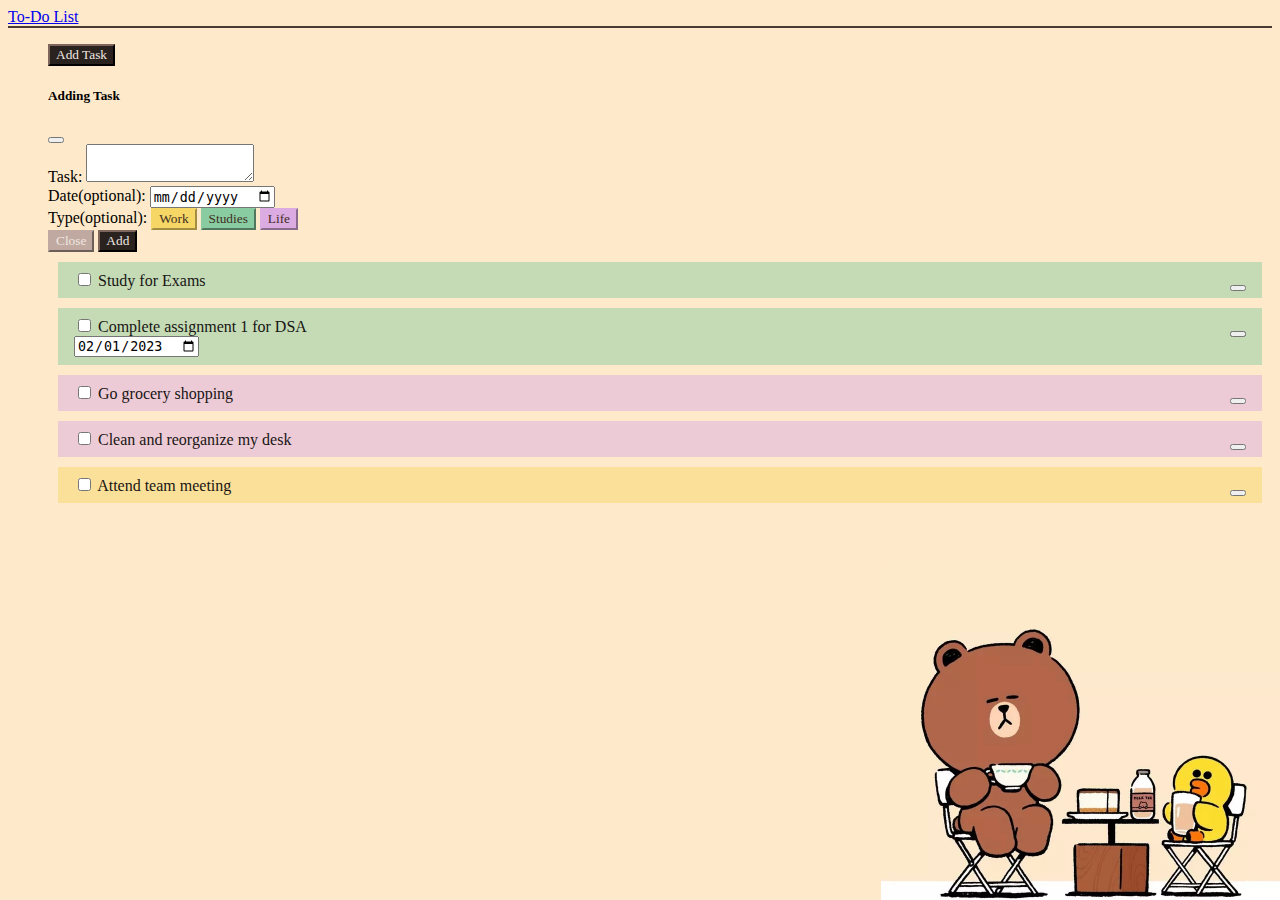
==== index.html @ 39c2a108 "celebration() within addTask() didn't work" ====
<!DOCTYPE html>
<html lang = "en">
    <head>
        <meta charset="utf-8">
        <meta name="viewport" content="width=device-width, initial-scale=1">

        <link href="https://cdn.jsdelivr.net/npm/bootstrap@5.1.3/dist/css/bootstrap.min.css" rel="stylesheet" integrity="sha384-1BmE4kWBq78iYhFldvKuhfTAU6auU8tT94WrHftjDbrCEXSU1oBoqyl2QvZ6jIW3" crossorigin="anonymous">
        <style>
            /*Got this from stack-overflow. Link: https://stackoverflow.com/questions/30975459/add-strikethrough-to-checked-checkbox*/
            .strikethrough:checked+span{
                text-decoration-color: rgb(255, 176, 17);
                text-decoration: line-through;
            }

            /*Got the style for close button from W3schools tutorial I got the temp for function addTask() from*/
            .close{
                position:absolute;
                right:0;
                top:0;
                padding: 12px 16px 12px 16px
            }

            /*overrode border-bottom to change the color of the line on header*/
            .border-bottom {
                border-bottom: 2px solid #493a33 !important;
            }

            /*override list-group-item to try to add space between list items, round the edges, 
            change opacity, and change text font&color */
            .list-group-item {
                position: relative;
                display: block;
                padding: 0.5rem 1rem;
                color: #181514;
                font-family:Georgia;
                text-decoration: none;
                background-color: rgba(65, 44, 34, 0.25);
                border-radius: 8px solid rgba(18, 17, 16, 0.125);
                margin: 10px;
            }

            /*override to change checkbox checked color */
            .form-check-input:checked {
                background-color: rgb(217, 196, 41);
                border-color: rgb(217, 196, 41);
            }

            /*override to change shadow color when checkbox is clicked*/
            .form-check-input:focus {
                border-color: #c29967;
                outline: 0;
                box-shadow: 0 0 0 0.25rem rgba(253, 201, 13, 0.25);
            }

            /*creating class to position picture on bottom-right and bottom-left of page*/
            .img-bottom-right{
                position: fixed;
                right: 0%;
                bottom: 0%;
            }

            .img-center{
                position: fixed;
                left: 50%;
                top: 50%;
                transform: translate(-50%, -50%);
            }

            /*override to change the add-task button colors */
            .btn-primary:focus, .btn-primary:active {
                font-family:Georgia;
                color: rgb(240, 231, 225);
                background-color: rgb(42, 34, 31);
                border-color: rgb(42, 34, 31);
                box-shadow: 0 0 0 0.25rem rgba(217, 141, 41, 0.5);
            }
            .btn-primary, .btn-primary:hover{
                font-family:Georgia;
                color: rgb(240, 231, 225);
                background-color: rgb(42, 34, 31);
                border-color: rgb(42, 34, 31);
            }

            .btn-secondary:focus, .btn-secondary:active{
                font-family:Georgia;
                color: rgb(240, 231, 225);
                background-color: rgb(192, 169, 160);
                border-color: rgb(192, 169, 160);
                box-shadow: 0 0 0 0.25rem rgba(241, 195, 135, 0.5);
            }
            .btn-secondary, .btn-secondary:hover{
                font-family:Georgia;
                color: rgb(240, 231, 225);
                background-color: rgb(192, 169, 160);
                border-color: rgb(192, 169, 160);
            }

            .btn-code-work:focus, .btn-code-work:active {
                font-family:Georgia;
                color: rgb(62, 46, 35);
                background-color: rgb(246, 214, 101);
                border-color: rgb(246, 214, 101);
                box-shadow: 0 0 0 0.25rem rgba(246, 214, 101, 0.5);
            }
            .btn-code-work, .btn-code-work:hover{
                font-family:Georgia;
                color: rgb(62, 46, 35);
                background-color: rgb(246, 214, 101);
                border-color: rgb(246, 214, 101);
            }
            .btn-code-studies:focus, .btn-code-studies:active {
                font-family:Georgia;
                color: rgb(62, 46, 35);
                background-color: rgb(138, 204, 161);
                border-color: rgb(138, 204, 161);
                box-shadow: 0 0 0 0.25rem rgba(138, 204, 161, 0.5);
            }
            .btn-code-studies, .btn-code-studies:hover{
                font-family:Georgia;
                color: rgb(62, 46, 35);
                background-color: rgb(138, 204, 161);
                border-color: rgb(138, 204, 161);
            }
            .btn-code-life:focus, .btn-code-life:active {
                font-family:Georgia;
                color: rgb(62, 46, 35);
                background-color: rgb(220, 171, 226);
                border-color: rgb(220, 171, 226);
                box-shadow: 0 0 0 0.25rem rgba(220, 171, 226, 0.5);
            }
            .btn-code-life, .btn-code-life:hover{
                font-family:Georgia;
                color: rgb(62, 46, 35);
                background-color: rgb(220, 171, 226);
                border-color: rgb(220, 171, 226);
            }
        </style>
        <title>To-Do List</title>
    </head>
    
    <body style="background-color:#FEEACA;">
        
        <div class="container">
            <img class="img-fluid img-bottom-right" src="img/4776078.jpeg" alt="img here" width="399" height="339">
            <!--Puttng in a header from bootstrap-5.1.3-examples headers-->
            <header class="d-flex flex-wrap justify-content-center py-3 mb-4 border-bottom">
                <a href="/" class="d-flex align-items-center mb-3 mb-md-0 me-md-auto text-dark text-decoration-none">
                  <span class="fs-1" style="font-family:impact;">To-Do List</span>
                </a>
            </header>
            

            <ul class="list-group" id="list-group">
                <!--Modal example from bootstrap documentation components-modal-vertically centered -->
                <!-- Button trigger modal -->
                <button type="button" class="btn btn-primary" data-bs-toggle="modal" data-bs-target="#exampleModal">
                    Add Task
                </button>
  
                <!-- Modal -->
                <div class="modal fade" id="exampleModal" tabindex="-1" aria-labelledby="exampleModalLabel" aria-hidden="true">
                    <div class="modal-dialog">
                    <div class="modal-content">
                        <div class="modal-header">
                        <h5 class="modal-title" id="exampleModalLabel" style="font-family:Georgia;">Adding Task</h5>
                        <button type="button" class="btn-close" id="x-button" data-bs-dismiss="modal" aria-label="Close"></button>
                        </div>
                        <div class="modal-body">
                            <form>
                                <div class="form-group">
                                    <label for="message-text" class="col-form-label" style="font-family:Georgia;">Task:</label>
                                    <textarea class="form-control" id="message-text" style="font-family:Georgia;"></textarea>
                                </div>
                                <!--using above code as a template-->
                                <div class="form-group">
                                    <label for="message-text" class="col-form-label" style="font-family:Georgia;">Date(optional):</label>
                                    <input type="date" id="date" value="">
                                </div>
                                <div class="form-group">
                                    <label for="message-text" class="col-form-label" style="font-family:Georgia;">Type(optional):</label>
                                    <button type="button" class="btn btn-code-work" id="work" onclick="taskType(this)" value="work"> Work</button>
                                    <button type="button" class="btn btn-code-studies" id="studies" onclick="taskType(this)" value="studies"> Studies</button>
                                    <button type="button" class="btn btn-code-life" id="life" onclick="taskType(this)" value="life"> Life</button>
                                </div>
                            </form>
                        </div>
                        <div class="modal-footer">
                            <button type="button" class="btn btn-secondary" data-bs-dismiss="modal">Close</button>
                            <button type="button" class="btn btn-primary" onclick="addTask()">Add</button>
                        </div>
                    </div>
                    </div>
                </div>

                <!--Got the code for a checkbox list from bootstrap-5.1.3-examples list-groups-->
                <label class="list-group-item d-flex gap-2" style="background-color: rgb(138, 204, 161, 0.5)">
                    <input class="form-check-input flex-shrink-0 strikethrough" id="check" type="checkbox" oninput= "celebration(this)" value="">
                    <span>
                      Study for Exams
                    </span>
                    <span class="close" id="close">
                        <button type="button" class="btn-close" onclick="this.parentElement.parentElement.remove()"></button>
                    </span>
                </label>

                <label class="list-group-item d-flex gap-2" style="background-color: rgb(138, 204, 161, 0.5)">
                    <input class="form-check-input flex-shrink-0 strikethrough" id="check" type="checkbox" oninput= "celebration(this)" value="">
                    <span>
                        Complete assignment 1 for DSA
                        <br>
                        <small>
                            <input type="date" value="2023-02-01">
                        </small>
                    </span>
                    <span class="close" id="close">
                        <button type="button" class="btn-close" onclick="this.parentElement.parentElement.remove()"></button>
                    </span>
                    <span class="close" id="close">
                        <button type="button" class="btn-close" onclick="this.parentElement.parentElement.remove()"></button>
                    </span>
                </label>

                <label class="list-group-item d-flex gap-2" style="background-color: rgb(220, 171, 226, 0.5)">
                    <input class="form-check-input flex-shrink-0 strikethrough" id="check" type="checkbox" oninput= "celebration(this)" value="">
                    <span>
                      Go grocery shopping
                    </span>
                    <span class="close" id="close">
                        <button type="button" class="btn-close" onclick="this.parentElement.parentElement.remove()"></button>
                    </span>
                </label>

                <label class="list-group-item d-flex gap-2" style="background-color: rgb(220, 171, 226, 0.5)">
                    <input class="form-check-input flex-shrink-0 strikethrough" id="check" type="checkbox" oninput= "celebration(this)" value="">
                    <span>
                        Clean and reorganize my desk
                    </span>
                    <span class="close" id="close">
                        <button type="button" class="btn-close" onclick="this.parentElement.parentElement.remove()"></button>
                    </span>
                </label>

                <label class="list-group-item d-flex gap-2" style="background-color: rgb(246, 214, 101, 0.5)">
                    <input class="form-check-input flex-shrink-0 strikethrough" id="check" type="checkbox" oninput= "celebration(this)" value="">
                    <span>
                        Attend team meeting
                    </span>
                    <span class="close" id="close">
                        <button type="button" class="btn-close" onclick="this.parentElement.parentElement.remove()"></button>
                    </span>
                </label>

            </ul>
            
            <img class="img-fluid img-center" src="img/IMG_9946.GIF" id="img" alt="img here" width="786" height="675" style="display:none">
        </div>
        
        <script src="https://cdn.jsdelivr.net/npm/bootstrap@5.1.3/dist/js/bootstrap.bundle.min.js" integrity="sha384-ka7Sk0Gln4gmtz2MlQnikT1wXgYsOg+OMhuP+IlRH9sENBO0LRn5q+8nbTov4+1p" crossorigin="anonymous"></script>
        <script>

            var color = "";

            function taskType(elt){
                if(elt.getAttribute("id") == "work"){
                    color = "background-color: rgb(246, 214, 101, 0.5)";
                }
                if(elt.getAttribute("id") == "studies"){
                    color = "background-color: rgb(138, 204, 161, 0.5)";
                }
                if(elt.getAttribute("id") == "life"){
                    color = "background-color: rgb(220, 171, 226, 0.5)";
                }
            }

            function celebration(elt){
                var img = document.getElementById('img');
                if(elt.checked){
                    img.style = '';
                    setTimeout(function(){img.style = 'display:none'}, 700);
                }
            }

            /*Got the template for this function from W3schools tutorial. Link:https://www.w3schools.com/howto/howto_js_todolist.asp*/
            function addTask(){
                var label = document.createElement("label");
                label.className = "list-group-item d-flex gap-2";
                label.style = color;
                var input = document.createElement("input");
                input.className = "form-check-input flex-shrink-0 strikethrough";
                input.id = "check";
                input.type = "checkbox";
                input.oninput = function(){var img = document.getElementById("img");
                                        if(this.checked){
                                            img.style = "";
                                            setTimeout(function(){img.style = "display:none"}, 700);
                                        }
                                };
                input.value = "";
                var inputValue = document.getElementById("message-text").value;
                var t = document.createTextNode(inputValue);
                var span = document.createElement("span");
                span.appendChild(t);
                var newLine = document.createElement("br");
                span.appendChild(newLine);
                var selectedDate = document.getElementById("date").value;
                if(selectedDate!=""){
                    var dateSpace = document.createElement("small");
                    var due = document.createElement("input");
                    due.type="date";
                    due.value=selectedDate;
                    dateSpace.appendChild(due);
                    span.appendChild(dateSpace);
                }
                label.appendChild(input);
                
                label.appendChild(span);
                if(inputValue == '')
                    alert("You must write something!");
                else
                    document.getElementById("list-group").appendChild(label);
                document.getElementById("message-text").value = "";
                document.getElementById("date").value = "";
                var s = document.createElement("span");
                s.className = "close";
                s.id = "close";
                var btn = document.createElement("button");
                btn.className = "btn-close";
                btn.type = "button";
                btn.onclick = function(){this.parentElement.parentElement.remove();};
                s.appendChild(btn);
                label.appendChild(s);
                var xButton = document.getElementById("x-button");
                xButton.click();
                color = "";
            }
        </script>
    </body>
</html>
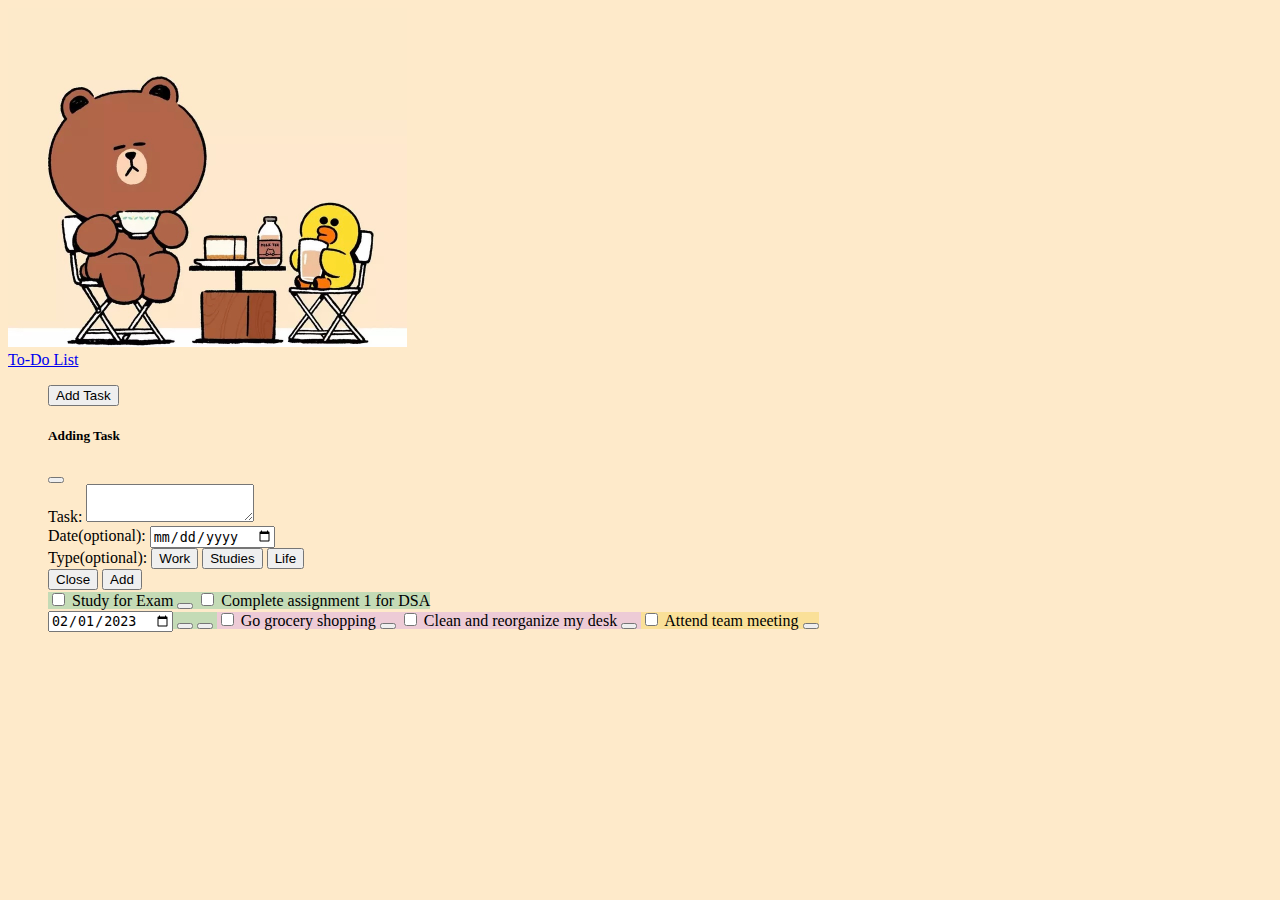
==== commit 17695b7e: "putting css & js into files and connecting to html" ====
--- a/index.html
+++ b/index.html
@@ -5,6 +5,8 @@
         <meta name="viewport" content="width=device-width, initial-scale=1">
 
         <link href="https://cdn.jsdelivr.net/npm/bootstrap@5.1.3/dist/css/bootstrap.min.css" rel="stylesheet" integrity="sha384-1BmE4kWBq78iYhFldvKuhfTAU6auU8tT94WrHftjDbrCEXSU1oBoqyl2QvZ6jIW3" crossorigin="anonymous">
+        <link href="app.css">
+        <!--
         <style>
             /*Got this from stack-overflow. Link: https://stackoverflow.com/questions/30975459/add-strikethrough-to-checked-checkbox*/
             .strikethrough:checked+span{
@@ -135,6 +137,7 @@
                 border-color: rgb(220, 171, 226);
             }
         </style>
+        -->
         <title>To-Do List</title>
     </head>
     
@@ -196,7 +199,7 @@
                 <label class="list-group-item d-flex gap-2" style="background-color: rgb(138, 204, 161, 0.5)">
                     <input class="form-check-input flex-shrink-0 strikethrough" id="check" type="checkbox" oninput= "celebration(this)" value="">
                     <span>
-                      Study for Exams
+                      Study for Exam
                     </span>
                     <span class="close" id="close">
                         <button type="button" class="btn-close" onclick="this.parentElement.parentElement.remove()"></button>
@@ -256,6 +259,8 @@
         </div>
         
         <script src="https://cdn.jsdelivr.net/npm/bootstrap@5.1.3/dist/js/bootstrap.bundle.min.js" integrity="sha384-ka7Sk0Gln4gmtz2MlQnikT1wXgYsOg+OMhuP+IlRH9sENBO0LRn5q+8nbTov4+1p" crossorigin="anonymous"></script>
+        <script src="app.js"></script>
+        <!--
         <script>
 
             var color = "";
@@ -334,5 +339,6 @@
                 color = "";
             }
         </script>
+        -->
     </body>
 </html>--- a/app.css
+++ b/app.css
@@ -0,0 +1,128 @@
+/*Got this from stack-overflow. Link: https://stackoverflow.com/questions/30975459/add-strikethrough-to-checked-checkbox*/
+.strikethrough:checked+span{
+    text-decoration-color: rgb(255, 176, 17);
+    text-decoration: line-through;
+}
+
+/*Got the style for close button from W3schools tutorial I got the temp for function addTask() from*/
+.close{
+    position:absolute;
+    right:0;
+    top:0;
+    padding: 12px 16px 12px 16px
+}
+
+/*overrode border-bottom to change the color of the line on header*/
+.border-bottom {
+    border-bottom: 2px solid #493a33 !important;
+}
+
+/*override list-group-item to try to add space between list items, round the edges, 
+change opacity, and change text font&color */
+.list-group-item {
+    position: relative;
+    display: block;
+    padding: 0.5rem 1rem;
+    color: #181514;
+    font-family:Georgia;
+    text-decoration: none;
+    background-color: rgba(65, 44, 34, 0.25);
+    border-radius: 8px solid rgba(18, 17, 16, 0.125);
+    margin: 10px;
+}
+
+/*override to change checkbox checked color */
+.form-check-input:checked {
+    background-color: rgb(217, 196, 41);
+    border-color: rgb(217, 196, 41);
+}
+
+/*override to change shadow color when checkbox is clicked*/
+.form-check-input:focus {
+    border-color: #c29967;
+    outline: 0;
+    box-shadow: 0 0 0 0.25rem rgba(253, 201, 13, 0.25);
+}
+
+/*creating class to position picture on bottom-right and bottom-left of page*/
+.img-bottom-right{
+    position: fixed;
+    right: 0%;
+    bottom: 0%;
+}
+
+.img-center{
+    position: fixed;
+    left: 50%;
+    top: 50%;
+    transform: translate(-50%, -50%);
+}
+
+/*override to change the add-task button colors */
+.btn-primary:focus, .btn-primary:active {
+    font-family:Georgia;
+    color: rgb(240, 231, 225);
+    background-color: rgb(42, 34, 31);
+    border-color: rgb(42, 34, 31);
+    box-shadow: 0 0 0 0.25rem rgba(217, 141, 41, 0.5);
+}
+.btn-primary, .btn-primary:hover{
+    font-family:Georgia;
+    color: rgb(240, 231, 225);
+    background-color: rgb(42, 34, 31);
+    border-color: rgb(42, 34, 31);
+}
+
+.btn-secondary:focus, .btn-secondary:active{
+    font-family:Georgia;
+    color: rgb(240, 231, 225);
+    background-color: rgb(192, 169, 160);
+    border-color: rgb(192, 169, 160);
+    box-shadow: 0 0 0 0.25rem rgba(241, 195, 135, 0.5);
+}
+.btn-secondary, .btn-secondary:hover{
+    font-family:Georgia;
+    color: rgb(240, 231, 225);
+    background-color: rgb(192, 169, 160);
+    border-color: rgb(192, 169, 160);
+}
+
+.btn-code-work:focus, .btn-code-work:active {
+    font-family:Georgia;
+    color: rgb(62, 46, 35);
+    background-color: rgb(246, 214, 101);
+    border-color: rgb(246, 214, 101);
+    box-shadow: 0 0 0 0.25rem rgba(246, 214, 101, 0.5);
+}
+.btn-code-work, .btn-code-work:hover{
+    font-family:Georgia;
+    color: rgb(62, 46, 35);
+    background-color: rgb(246, 214, 101);
+    border-color: rgb(246, 214, 101);
+}
+.btn-code-studies:focus, .btn-code-studies:active {
+    font-family:Georgia;
+    color: rgb(62, 46, 35);
+    background-color: rgb(138, 204, 161);
+    border-color: rgb(138, 204, 161);
+    box-shadow: 0 0 0 0.25rem rgba(138, 204, 161, 0.5);
+}
+.btn-code-studies, .btn-code-studies:hover{
+    font-family:Georgia;
+    color: rgb(62, 46, 35);
+    background-color: rgb(138, 204, 161);
+    border-color: rgb(138, 204, 161);
+}
+.btn-code-life:focus, .btn-code-life:active {
+    font-family:Georgia;
+    color: rgb(62, 46, 35);
+    background-color: rgb(220, 171, 226);
+    border-color: rgb(220, 171, 226);
+    box-shadow: 0 0 0 0.25rem rgba(220, 171, 226, 0.5);
+}
+.btn-code-life, .btn-code-life:hover{
+    font-family:Georgia;
+    color: rgb(62, 46, 35);
+    background-color: rgb(220, 171, 226);
+    border-color: rgb(220, 171, 226);
+}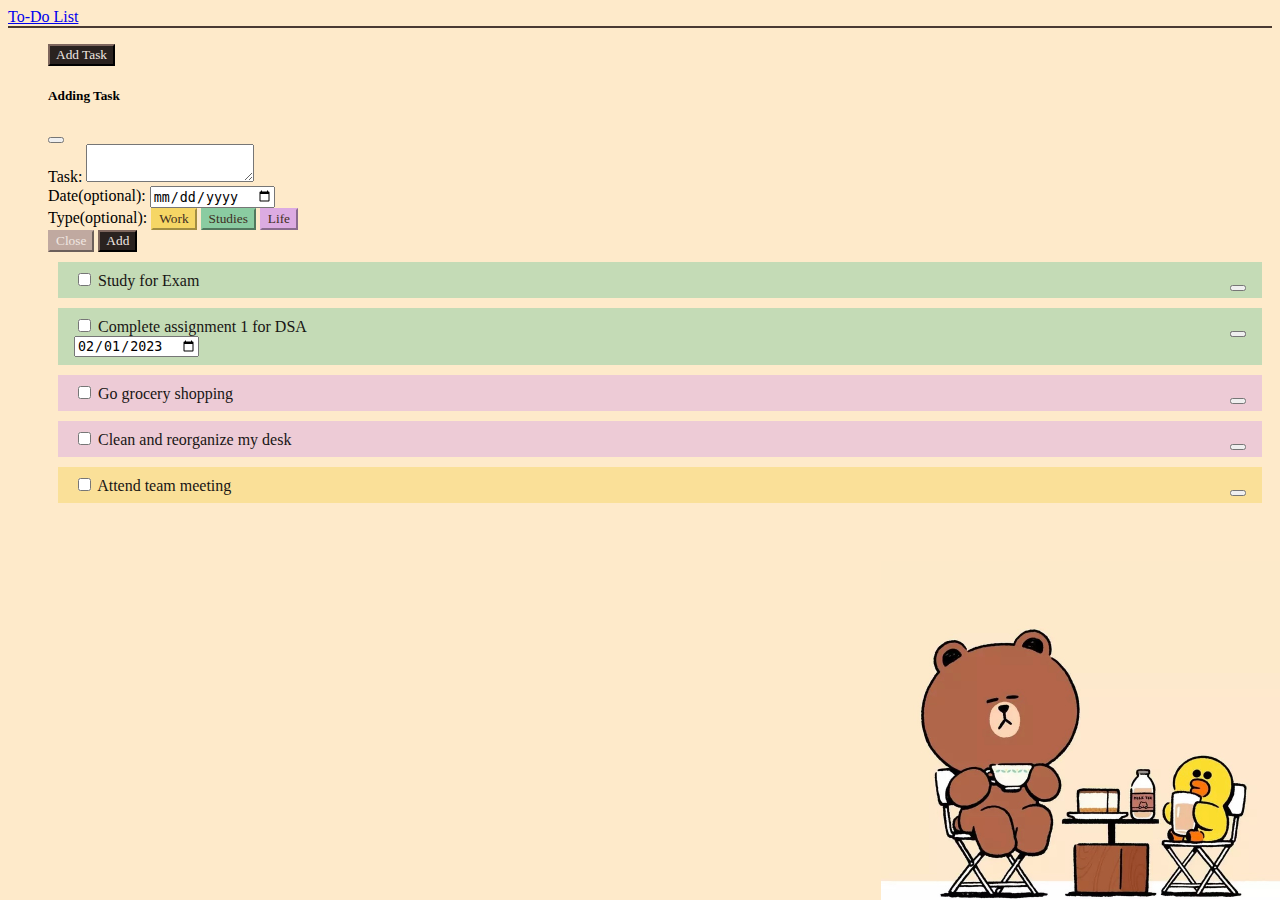
==== commit 064bf9fc: "css file connecting didn't work" ====
--- a/index.html
+++ b/index.html
@@ -5,8 +5,7 @@
         <meta name="viewport" content="width=device-width, initial-scale=1">
 
         <link href="https://cdn.jsdelivr.net/npm/bootstrap@5.1.3/dist/css/bootstrap.min.css" rel="stylesheet" integrity="sha384-1BmE4kWBq78iYhFldvKuhfTAU6auU8tT94WrHftjDbrCEXSU1oBoqyl2QvZ6jIW3" crossorigin="anonymous">
-        <link href="app.css">
-        <!--
+        
         <style>
             /*Got this from stack-overflow. Link: https://stackoverflow.com/questions/30975459/add-strikethrough-to-checked-checkbox*/
             .strikethrough:checked+span{
@@ -137,7 +136,7 @@
                 border-color: rgb(220, 171, 226);
             }
         </style>
-        -->
+        
         <title>To-Do List</title>
     </head>
     
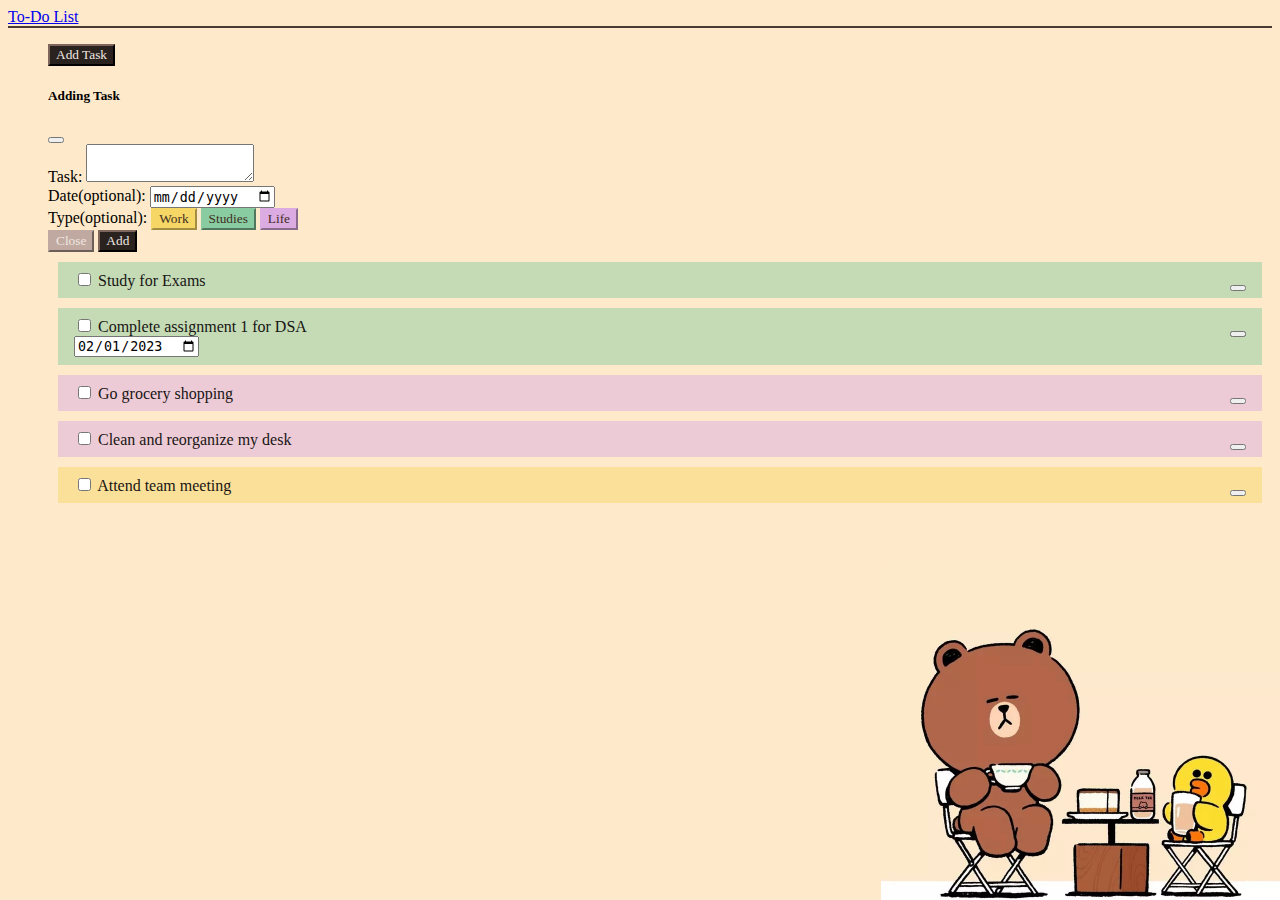
==== commit 4496669d: "trying to connect css file to html" ====
--- a/index.html
+++ b/index.html
@@ -5,7 +5,8 @@
         <meta name="viewport" content="width=device-width, initial-scale=1">
 
         <link href="https://cdn.jsdelivr.net/npm/bootstrap@5.1.3/dist/css/bootstrap.min.css" rel="stylesheet" integrity="sha384-1BmE4kWBq78iYhFldvKuhfTAU6auU8tT94WrHftjDbrCEXSU1oBoqyl2QvZ6jIW3" crossorigin="anonymous">
-        
+        <link href="app.css" rel="stylesheet" type="text/css">
+        <!--
         <style>
             /*Got this from stack-overflow. Link: https://stackoverflow.com/questions/30975459/add-strikethrough-to-checked-checkbox*/
             .strikethrough:checked+span{
@@ -136,7 +137,7 @@
                 border-color: rgb(220, 171, 226);
             }
         </style>
-        
+        -->
         <title>To-Do List</title>
     </head>
     
@@ -198,7 +199,7 @@
                 <label class="list-group-item d-flex gap-2" style="background-color: rgb(138, 204, 161, 0.5)">
                     <input class="form-check-input flex-shrink-0 strikethrough" id="check" type="checkbox" oninput= "celebration(this)" value="">
                     <span>
-                      Study for Exam
+                      Study for Exams
                     </span>
                     <span class="close" id="close">
                         <button type="button" class="btn-close" onclick="this.parentElement.parentElement.remove()"></button>
--- a/app.css
+++ b/app.css
@@ -0,0 +1,128 @@
+/*Got this from stack-overflow. Link: https://stackoverflow.com/questions/30975459/add-strikethrough-to-checked-checkbox*/
+.strikethrough:checked+span{
+    text-decoration-color: rgb(255, 176, 17);
+    text-decoration: line-through;
+}
+
+/*Got the style for close button from W3schools tutorial I got the temp for function addTask() from*/
+.close{
+    position:absolute;
+    right:0;
+    top:0;
+    padding: 12px 16px 12px 16px
+}
+
+/*overrode border-bottom to change the color of the line on header*/
+.border-bottom {
+    border-bottom: 2px solid #493a33 !important;
+}
+
+/*override list-group-item to try to add space between list items, round the edges, 
+change opacity, and change text font&color */
+.list-group-item {
+    position: relative;
+    display: block;
+    padding: 0.5rem 1rem;
+    color: #181514;
+    font-family:Georgia;
+    text-decoration: none;
+    background-color: rgba(65, 44, 34, 0.25);
+    border-radius: 8px solid rgba(18, 17, 16, 0.125);
+    margin: 10px;
+}
+
+/*override to change checkbox checked color */
+.form-check-input:checked {
+    background-color: rgb(217, 196, 41);
+    border-color: rgb(217, 196, 41);
+}
+
+/*override to change shadow color when checkbox is clicked*/
+.form-check-input:focus {
+    border-color: #c29967;
+    outline: 0;
+    box-shadow: 0 0 0 0.25rem rgba(253, 201, 13, 0.25);
+}
+
+/*creating class to position picture on bottom-right and bottom-left of page*/
+.img-bottom-right{
+    position: fixed;
+    right: 0%;
+    bottom: 0%;
+}
+
+.img-center{
+    position: fixed;
+    left: 50%;
+    top: 50%;
+    transform: translate(-50%, -50%);
+}
+
+/*override to change the add-task button colors */
+.btn-primary:focus, .btn-primary:active {
+    font-family:Georgia;
+    color: rgb(240, 231, 225);
+    background-color: rgb(42, 34, 31);
+    border-color: rgb(42, 34, 31);
+    box-shadow: 0 0 0 0.25rem rgba(217, 141, 41, 0.5);
+}
+.btn-primary, .btn-primary:hover{
+    font-family:Georgia;
+    color: rgb(240, 231, 225);
+    background-color: rgb(42, 34, 31);
+    border-color: rgb(42, 34, 31);
+}
+
+.btn-secondary:focus, .btn-secondary:active{
+    font-family:Georgia;
+    color: rgb(240, 231, 225);
+    background-color: rgb(192, 169, 160);
+    border-color: rgb(192, 169, 160);
+    box-shadow: 0 0 0 0.25rem rgba(241, 195, 135, 0.5);
+}
+.btn-secondary, .btn-secondary:hover{
+    font-family:Georgia;
+    color: rgb(240, 231, 225);
+    background-color: rgb(192, 169, 160);
+    border-color: rgb(192, 169, 160);
+}
+
+.btn-code-work:focus, .btn-code-work:active {
+    font-family:Georgia;
+    color: rgb(62, 46, 35);
+    background-color: rgb(246, 214, 101);
+    border-color: rgb(246, 214, 101);
+    box-shadow: 0 0 0 0.25rem rgba(246, 214, 101, 0.5);
+}
+.btn-code-work, .btn-code-work:hover{
+    font-family:Georgia;
+    color: rgb(62, 46, 35);
+    background-color: rgb(246, 214, 101);
+    border-color: rgb(246, 214, 101);
+}
+.btn-code-studies:focus, .btn-code-studies:active {
+    font-family:Georgia;
+    color: rgb(62, 46, 35);
+    background-color: rgb(138, 204, 161);
+    border-color: rgb(138, 204, 161);
+    box-shadow: 0 0 0 0.25rem rgba(138, 204, 161, 0.5);
+}
+.btn-code-studies, .btn-code-studies:hover{
+    font-family:Georgia;
+    color: rgb(62, 46, 35);
+    background-color: rgb(138, 204, 161);
+    border-color: rgb(138, 204, 161);
+}
+.btn-code-life:focus, .btn-code-life:active {
+    font-family:Georgia;
+    color: rgb(62, 46, 35);
+    background-color: rgb(220, 171, 226);
+    border-color: rgb(220, 171, 226);
+    box-shadow: 0 0 0 0.25rem rgba(220, 171, 226, 0.5);
+}
+.btn-code-life, .btn-code-life:hover{
+    font-family:Georgia;
+    color: rgb(62, 46, 35);
+    background-color: rgb(220, 171, 226);
+    border-color: rgb(220, 171, 226);
+}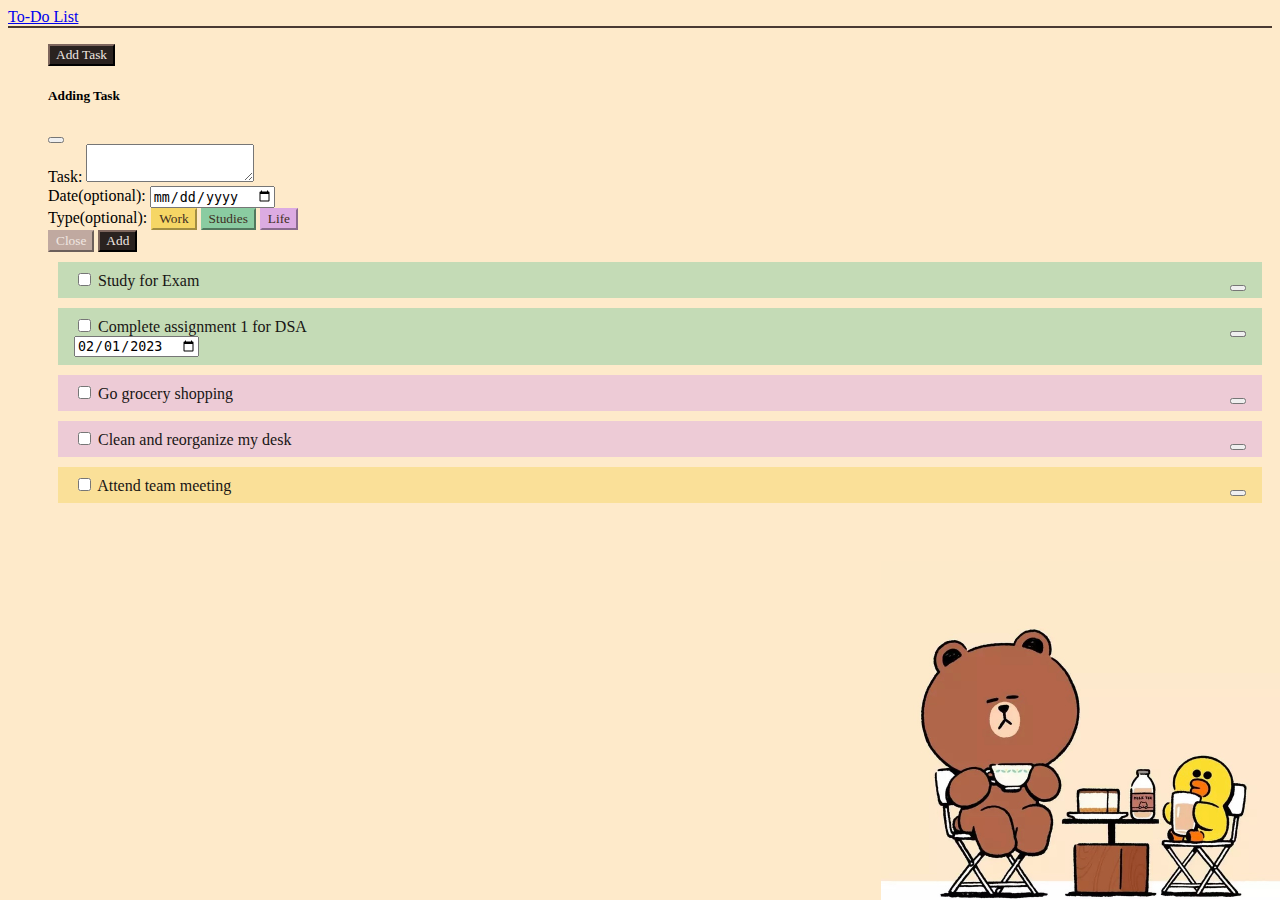
==== commit aa0685de: "js & css files renamed and connected to html" ====
--- a/index.html
+++ b/index.html
@@ -5,139 +5,8 @@
         <meta name="viewport" content="width=device-width, initial-scale=1">
 
         <link href="https://cdn.jsdelivr.net/npm/bootstrap@5.1.3/dist/css/bootstrap.min.css" rel="stylesheet" integrity="sha384-1BmE4kWBq78iYhFldvKuhfTAU6auU8tT94WrHftjDbrCEXSU1oBoqyl2QvZ6jIW3" crossorigin="anonymous">
-        <link href="app.css" rel="stylesheet" type="text/css">
-        <!--
-        <style>
-            /*Got this from stack-overflow. Link: https://stackoverflow.com/questions/30975459/add-strikethrough-to-checked-checkbox*/
-            .strikethrough:checked+span{
-                text-decoration-color: rgb(255, 176, 17);
-                text-decoration: line-through;
-            }
-
-            /*Got the style for close button from W3schools tutorial I got the temp for function addTask() from*/
-            .close{
-                position:absolute;
-                right:0;
-                top:0;
-                padding: 12px 16px 12px 16px
-            }
-
-            /*overrode border-bottom to change the color of the line on header*/
-            .border-bottom {
-                border-bottom: 2px solid #493a33 !important;
-            }
-
-            /*override list-group-item to try to add space between list items, round the edges, 
-            change opacity, and change text font&color */
-            .list-group-item {
-                position: relative;
-                display: block;
-                padding: 0.5rem 1rem;
-                color: #181514;
-                font-family:Georgia;
-                text-decoration: none;
-                background-color: rgba(65, 44, 34, 0.25);
-                border-radius: 8px solid rgba(18, 17, 16, 0.125);
-                margin: 10px;
-            }
-
-            /*override to change checkbox checked color */
-            .form-check-input:checked {
-                background-color: rgb(217, 196, 41);
-                border-color: rgb(217, 196, 41);
-            }
-
-            /*override to change shadow color when checkbox is clicked*/
-            .form-check-input:focus {
-                border-color: #c29967;
-                outline: 0;
-                box-shadow: 0 0 0 0.25rem rgba(253, 201, 13, 0.25);
-            }
-
-            /*creating class to position picture on bottom-right and bottom-left of page*/
-            .img-bottom-right{
-                position: fixed;
-                right: 0%;
-                bottom: 0%;
-            }
-
-            .img-center{
-                position: fixed;
-                left: 50%;
-                top: 50%;
-                transform: translate(-50%, -50%);
-            }
-
-            /*override to change the add-task button colors */
-            .btn-primary:focus, .btn-primary:active {
-                font-family:Georgia;
-                color: rgb(240, 231, 225);
-                background-color: rgb(42, 34, 31);
-                border-color: rgb(42, 34, 31);
-                box-shadow: 0 0 0 0.25rem rgba(217, 141, 41, 0.5);
-            }
-            .btn-primary, .btn-primary:hover{
-                font-family:Georgia;
-                color: rgb(240, 231, 225);
-                background-color: rgb(42, 34, 31);
-                border-color: rgb(42, 34, 31);
-            }
-
-            .btn-secondary:focus, .btn-secondary:active{
-                font-family:Georgia;
-                color: rgb(240, 231, 225);
-                background-color: rgb(192, 169, 160);
-                border-color: rgb(192, 169, 160);
-                box-shadow: 0 0 0 0.25rem rgba(241, 195, 135, 0.5);
-            }
-            .btn-secondary, .btn-secondary:hover{
-                font-family:Georgia;
-                color: rgb(240, 231, 225);
-                background-color: rgb(192, 169, 160);
-                border-color: rgb(192, 169, 160);
-            }
-
-            .btn-code-work:focus, .btn-code-work:active {
-                font-family:Georgia;
-                color: rgb(62, 46, 35);
-                background-color: rgb(246, 214, 101);
-                border-color: rgb(246, 214, 101);
-                box-shadow: 0 0 0 0.25rem rgba(246, 214, 101, 0.5);
-            }
-            .btn-code-work, .btn-code-work:hover{
-                font-family:Georgia;
-                color: rgb(62, 46, 35);
-                background-color: rgb(246, 214, 101);
-                border-color: rgb(246, 214, 101);
-            }
-            .btn-code-studies:focus, .btn-code-studies:active {
-                font-family:Georgia;
-                color: rgb(62, 46, 35);
-                background-color: rgb(138, 204, 161);
-                border-color: rgb(138, 204, 161);
-                box-shadow: 0 0 0 0.25rem rgba(138, 204, 161, 0.5);
-            }
-            .btn-code-studies, .btn-code-studies:hover{
-                font-family:Georgia;
-                color: rgb(62, 46, 35);
-                background-color: rgb(138, 204, 161);
-                border-color: rgb(138, 204, 161);
-            }
-            .btn-code-life:focus, .btn-code-life:active {
-                font-family:Georgia;
-                color: rgb(62, 46, 35);
-                background-color: rgb(220, 171, 226);
-                border-color: rgb(220, 171, 226);
-                box-shadow: 0 0 0 0.25rem rgba(220, 171, 226, 0.5);
-            }
-            .btn-code-life, .btn-code-life:hover{
-                font-family:Georgia;
-                color: rgb(62, 46, 35);
-                background-color: rgb(220, 171, 226);
-                border-color: rgb(220, 171, 226);
-            }
-        </style>
-        -->
+        <link href="to-do-list.css" rel="stylesheet" type="text/css">
+       
         <title>To-Do List</title>
     </head>
     
@@ -199,7 +68,7 @@
                 <label class="list-group-item d-flex gap-2" style="background-color: rgb(138, 204, 161, 0.5)">
                     <input class="form-check-input flex-shrink-0 strikethrough" id="check" type="checkbox" oninput= "celebration(this)" value="">
                     <span>
-                      Study for Exams
+                      Study for Exam
                     </span>
                     <span class="close" id="close">
                         <button type="button" class="btn-close" onclick="this.parentElement.parentElement.remove()"></button>
@@ -259,86 +128,7 @@
         </div>
         
         <script src="https://cdn.jsdelivr.net/npm/bootstrap@5.1.3/dist/js/bootstrap.bundle.min.js" integrity="sha384-ka7Sk0Gln4gmtz2MlQnikT1wXgYsOg+OMhuP+IlRH9sENBO0LRn5q+8nbTov4+1p" crossorigin="anonymous"></script>
-        <script src="app.js"></script>
-        <!--
-        <script>
-
-            var color = "";
-
-            function taskType(elt){
-                if(elt.getAttribute("id") == "work"){
-                    color = "background-color: rgb(246, 214, 101, 0.5)";
-                }
-                if(elt.getAttribute("id") == "studies"){
-                    color = "background-color: rgb(138, 204, 161, 0.5)";
-                }
-                if(elt.getAttribute("id") == "life"){
-                    color = "background-color: rgb(220, 171, 226, 0.5)";
-                }
-            }
-
-            function celebration(elt){
-                var img = document.getElementById('img');
-                if(elt.checked){
-                    img.style = '';
-                    setTimeout(function(){img.style = 'display:none'}, 700);
-                }
-            }
-
-            /*Got the template for this function from W3schools tutorial. Link:https://www.w3schools.com/howto/howto_js_todolist.asp*/
-            function addTask(){
-                var label = document.createElement("label");
-                label.className = "list-group-item d-flex gap-2";
-                label.style = color;
-                var input = document.createElement("input");
-                input.className = "form-check-input flex-shrink-0 strikethrough";
-                input.id = "check";
-                input.type = "checkbox";
-                input.oninput = function(){var img = document.getElementById("img");
-                                        if(this.checked){
-                                            img.style = "";
-                                            setTimeout(function(){img.style = "display:none"}, 700);
-                                        }
-                                };
-                input.value = "";
-                var inputValue = document.getElementById("message-text").value;
-                var t = document.createTextNode(inputValue);
-                var span = document.createElement("span");
-                span.appendChild(t);
-                var newLine = document.createElement("br");
-                span.appendChild(newLine);
-                var selectedDate = document.getElementById("date").value;
-                if(selectedDate!=""){
-                    var dateSpace = document.createElement("small");
-                    var due = document.createElement("input");
-                    due.type="date";
-                    due.value=selectedDate;
-                    dateSpace.appendChild(due);
-                    span.appendChild(dateSpace);
-                }
-                label.appendChild(input);
-                
-                label.appendChild(span);
-                if(inputValue == '')
-                    alert("You must write something!");
-                else
-                    document.getElementById("list-group").appendChild(label);
-                document.getElementById("message-text").value = "";
-                document.getElementById("date").value = "";
-                var s = document.createElement("span");
-                s.className = "close";
-                s.id = "close";
-                var btn = document.createElement("button");
-                btn.className = "btn-close";
-                btn.type = "button";
-                btn.onclick = function(){this.parentElement.parentElement.remove();};
-                s.appendChild(btn);
-                label.appendChild(s);
-                var xButton = document.getElementById("x-button");
-                xButton.click();
-                color = "";
-            }
-        </script>
-        -->
+        <script src="to-do-list.js"></script>
+       
     </body>
 </html>--- a/to-do-list.css
+++ b/to-do-list.css
@@ -0,0 +1,128 @@
+/*Got this from stack-overflow. Link: https://stackoverflow.com/questions/30975459/add-strikethrough-to-checked-checkbox*/
+.strikethrough:checked+span{
+    text-decoration-color: rgb(255, 176, 17);
+    text-decoration: line-through;
+}
+
+/*Got the style for close button from W3schools tutorial I got the temp for function addTask() from*/
+.close{
+    position:absolute;
+    right:0;
+    top:0;
+    padding: 12px 16px 12px 16px
+}
+
+/*overrode border-bottom to change the color of the line on header*/
+.border-bottom {
+    border-bottom: 2px solid #493a33 !important;
+}
+
+/*override list-group-item to try to add space between list items, round the edges, 
+change opacity, and change text font&color */
+.list-group-item {
+    position: relative;
+    display: block;
+    padding: 0.5rem 1rem;
+    color: #181514;
+    font-family:Georgia;
+    text-decoration: none;
+    background-color: rgba(65, 44, 34, 0.25);
+    border-radius: 8px solid rgba(18, 17, 16, 0.125);
+    margin: 10px;
+}
+
+/*override to change checkbox checked color */
+.form-check-input:checked {
+    background-color: rgb(217, 196, 41);
+    border-color: rgb(217, 196, 41);
+}
+
+/*override to change shadow color when checkbox is clicked*/
+.form-check-input:focus {
+    border-color: #c29967;
+    outline: 0;
+    box-shadow: 0 0 0 0.25rem rgba(253, 201, 13, 0.25);
+}
+
+/*creating class to position picture on bottom-right and bottom-left of page*/
+.img-bottom-right{
+    position: fixed;
+    right: 0%;
+    bottom: 0%;
+}
+
+.img-center{
+    position: fixed;
+    left: 50%;
+    top: 50%;
+    transform: translate(-50%, -50%);
+}
+
+/*override to change the add-task button colors */
+.btn-primary:focus, .btn-primary:active {
+    font-family:Georgia;
+    color: rgb(240, 231, 225);
+    background-color: rgb(42, 34, 31);
+    border-color: rgb(42, 34, 31);
+    box-shadow: 0 0 0 0.25rem rgba(217, 141, 41, 0.5);
+}
+.btn-primary, .btn-primary:hover{
+    font-family:Georgia;
+    color: rgb(240, 231, 225);
+    background-color: rgb(42, 34, 31);
+    border-color: rgb(42, 34, 31);
+}
+
+.btn-secondary:focus, .btn-secondary:active{
+    font-family:Georgia;
+    color: rgb(240, 231, 225);
+    background-color: rgb(192, 169, 160);
+    border-color: rgb(192, 169, 160);
+    box-shadow: 0 0 0 0.25rem rgba(241, 195, 135, 0.5);
+}
+.btn-secondary, .btn-secondary:hover{
+    font-family:Georgia;
+    color: rgb(240, 231, 225);
+    background-color: rgb(192, 169, 160);
+    border-color: rgb(192, 169, 160);
+}
+
+.btn-code-work:focus, .btn-code-work:active {
+    font-family:Georgia;
+    color: rgb(62, 46, 35);
+    background-color: rgb(246, 214, 101);
+    border-color: rgb(246, 214, 101);
+    box-shadow: 0 0 0 0.25rem rgba(246, 214, 101, 0.5);
+}
+.btn-code-work, .btn-code-work:hover{
+    font-family:Georgia;
+    color: rgb(62, 46, 35);
+    background-color: rgb(246, 214, 101);
+    border-color: rgb(246, 214, 101);
+}
+.btn-code-studies:focus, .btn-code-studies:active {
+    font-family:Georgia;
+    color: rgb(62, 46, 35);
+    background-color: rgb(138, 204, 161);
+    border-color: rgb(138, 204, 161);
+    box-shadow: 0 0 0 0.25rem rgba(138, 204, 161, 0.5);
+}
+.btn-code-studies, .btn-code-studies:hover{
+    font-family:Georgia;
+    color: rgb(62, 46, 35);
+    background-color: rgb(138, 204, 161);
+    border-color: rgb(138, 204, 161);
+}
+.btn-code-life:focus, .btn-code-life:active {
+    font-family:Georgia;
+    color: rgb(62, 46, 35);
+    background-color: rgb(220, 171, 226);
+    border-color: rgb(220, 171, 226);
+    box-shadow: 0 0 0 0.25rem rgba(220, 171, 226, 0.5);
+}
+.btn-code-life, .btn-code-life:hover{
+    font-family:Georgia;
+    color: rgb(62, 46, 35);
+    background-color: rgb(220, 171, 226);
+    border-color: rgb(220, 171, 226);
+}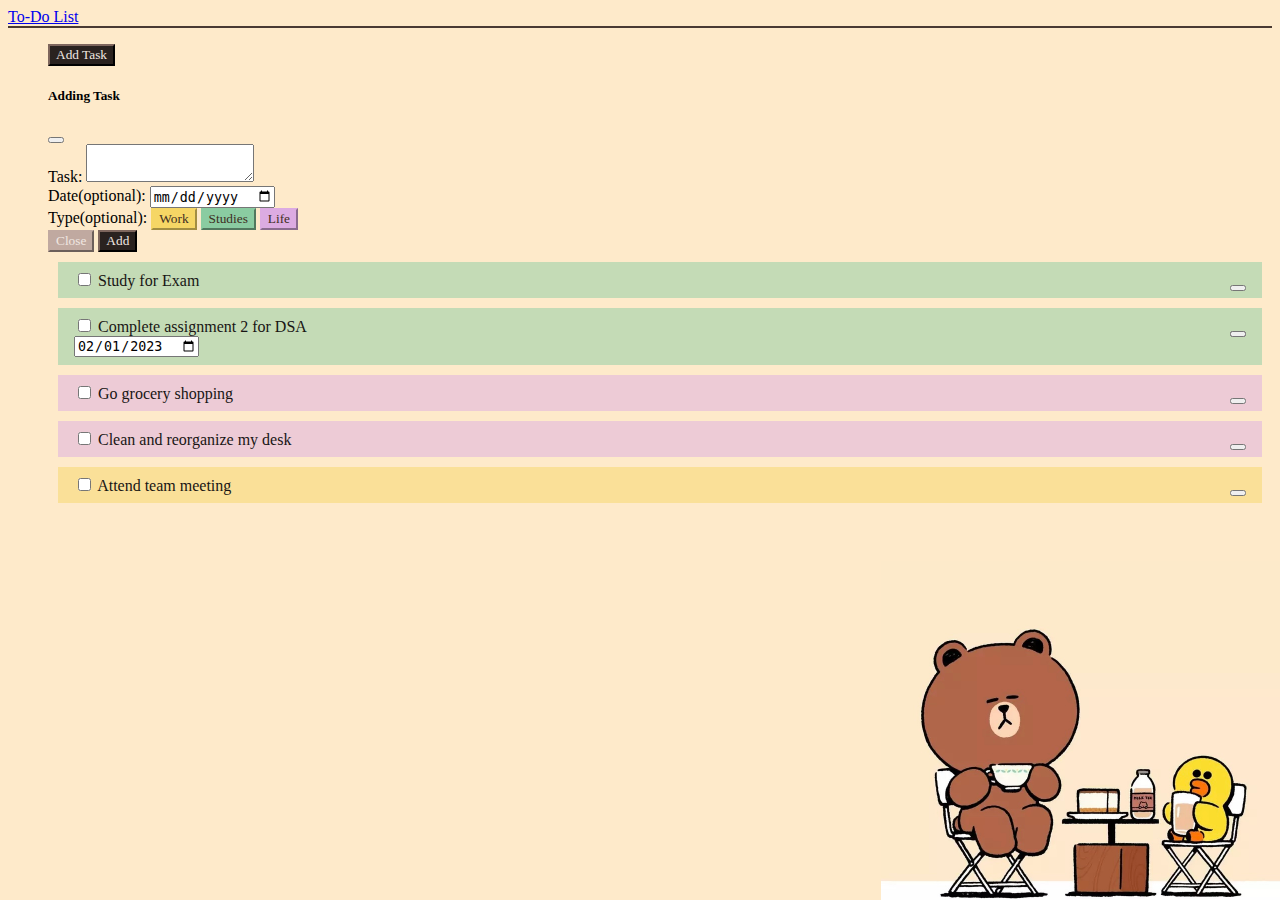
==== commit a234f8fe: "fixing modal id" ====
--- a/index.html
+++ b/index.html
@@ -25,16 +25,16 @@
             <ul class="list-group" id="list-group">
                 <!--Modal example from bootstrap documentation components-modal-vertically centered -->
                 <!-- Button trigger modal -->
-                <button type="button" class="btn btn-primary" data-bs-toggle="modal" data-bs-target="#exampleModal">
+                <button type="button" class="btn btn-primary" data-bs-toggle="modal" data-bs-target="#modal">
                     Add Task
                 </button>
   
                 <!-- Modal -->
-                <div class="modal fade" id="exampleModal" tabindex="-1" aria-labelledby="exampleModalLabel" aria-hidden="true">
+                <div class="modal fade" id="modal" tabindex="-1" aria-labelledby="modalLabel" aria-hidden="true">
                     <div class="modal-dialog">
                     <div class="modal-content">
                         <div class="modal-header">
-                        <h5 class="modal-title" id="exampleModalLabel" style="font-family:Georgia;">Adding Task</h5>
+                        <h5 class="modal-title" id="modalLabel" style="font-family:Georgia;">Adding Task</h5>
                         <button type="button" class="btn-close" id="x-button" data-bs-dismiss="modal" aria-label="Close"></button>
                         </div>
                         <div class="modal-body">
@@ -78,7 +78,7 @@
                 <label class="list-group-item d-flex gap-2" style="background-color: rgb(138, 204, 161, 0.5)">
                     <input class="form-check-input flex-shrink-0 strikethrough" id="check" type="checkbox" oninput= "celebration(this)" value="">
                     <span>
-                        Complete assignment 1 for DSA
+                        Complete assignment 2 for DSA
                         <br>
                         <small>
                             <input type="date" value="2023-02-01">
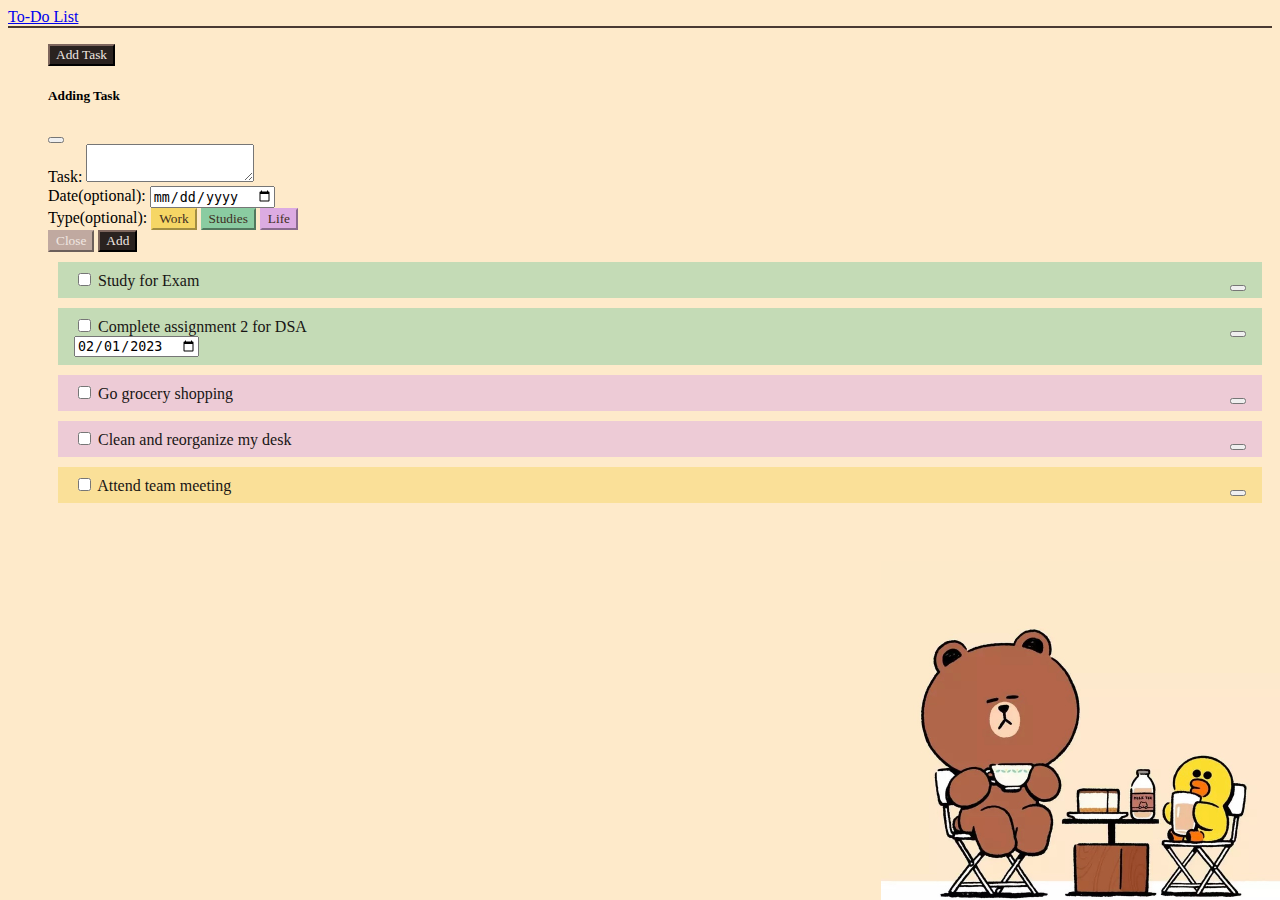
==== commit e11924e8: "fixing repetition in code" ====
--- a/index.html
+++ b/index.html
@@ -87,9 +87,6 @@
                     <span class="close" id="close">
                         <button type="button" class="btn-close" onclick="this.parentElement.parentElement.remove()"></button>
                     </span>
-                    <span class="close" id="close">
-                        <button type="button" class="btn-close" onclick="this.parentElement.parentElement.remove()"></button>
-                    </span>
                 </label>
 
                 <label class="list-group-item d-flex gap-2" style="background-color: rgb(220, 171, 226, 0.5)">
@@ -124,7 +121,7 @@
 
             </ul>
             
-            <img class="img-fluid img-center" src="img/IMG_9946.GIF" id="img" alt="img here" width="786" height="675" style="display:none">
+            <img class="img-fluid img-center" src="img/IMG_9946.GIF" id="celeb" alt="img here" width="786" height="675" style="display:none">
         </div>
         
         <script src="https://cdn.jsdelivr.net/npm/bootstrap@5.1.3/dist/js/bootstrap.bundle.min.js" integrity="sha384-ka7Sk0Gln4gmtz2MlQnikT1wXgYsOg+OMhuP+IlRH9sENBO0LRn5q+8nbTov4+1p" crossorigin="anonymous"></script>
